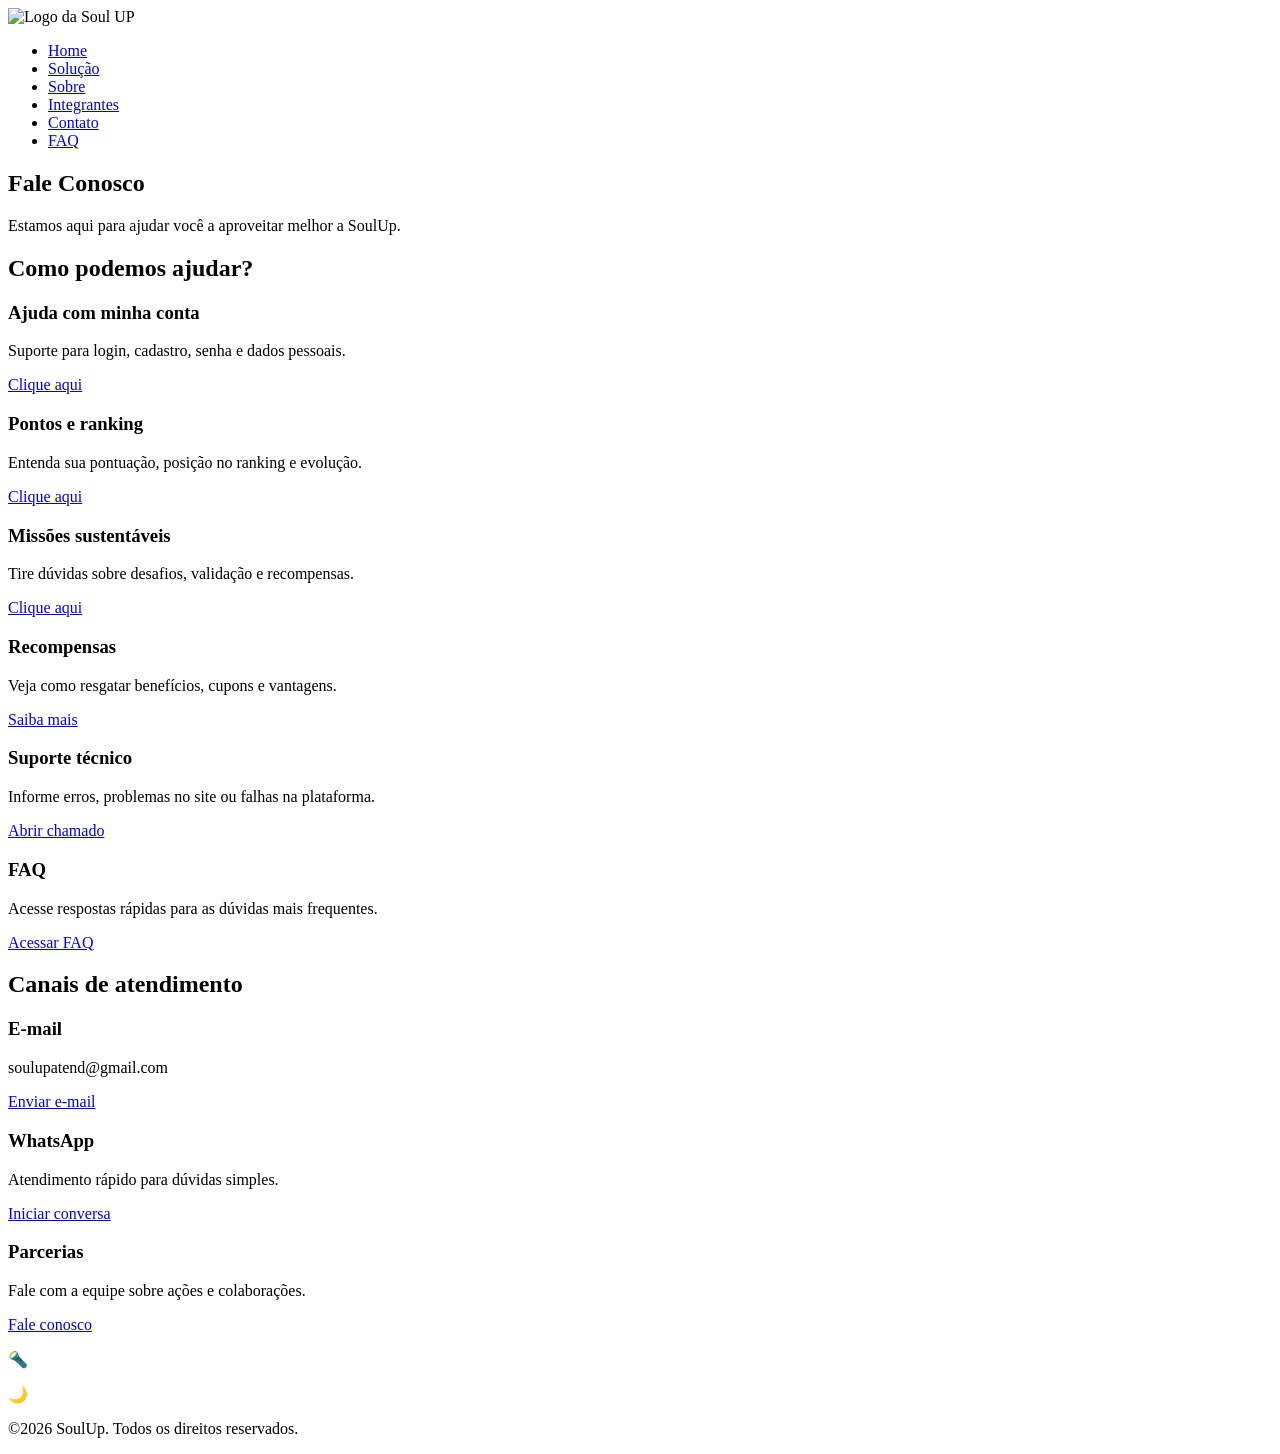
==== paginas/contato.html @ 5baa3fd8 "Merge pull request #9 from luishdev0/main Deixei as caixas redondas, criando class margin bottom par" ====
<!DOCTYPE html>
<html lang="pt-br">

<head>

  <!-- Configuração de caracteres -->
  <meta charset="UTF-8">

  <!-- Responsividade para dispositivos móveis -->
  <meta name="viewport" content="width=device-width, initial-scale=1.0">

  <!-- Título da página -->
  <title>Contato | Soul UP</title>

  <!-- Arquivo CSS principal -->
  <link rel="stylesheet" href="../assets/css/main.css">

  <!-- Conexão antecipada com Google Fonts -->
  <link rel="preconnect" href="https://fonts.googleapis.com">

  <!-- Conexão antecipada com servidor de fontes -->
  <link rel="preconnect" href="https://fonts.gstatic.com" crossorigin>

  <!-- Importação das fontes usadas no projeto -->
  <link href="https://fonts.googleapis.com/css2?family=Archivo+Black&family=Lexend+Deca:wght@100..900&display=swap"
    rel="stylesheet">

</head>

<body>

  <!-- =========================
       CABEÇALHO DO SITE
  ========================== -->
  <header class="cabecalho">

    <!-- Logo da Soul UP -->
    <img src="../assets/imagens/img-01-logo.svg" alt="Logo da Soul UP">

    <!-- Menu de navegação -->
    <nav class="menu">
      <ul>

        <!-- Links das páginas -->
        <li><a href="../index.html">Home</a></li>
        <li><a href="./solucao.html">Solução</a></li>
        <li><a href="./sobre.html">Sobre</a></li>
        <li><a href="./integrantes.html">Integrantes</a></li>
        <li><a href="./contato.html">Contato</a></li>
        <li><a href="./faq.html">FAQ</a></li>

      </ul>
    </nav>

  </header>

  <!-- =========================
       CONTEÚDO PRINCIPAL
  ========================== -->
  <main class="contato-soulup">

    <!-- Hero / topo da página -->
    <section class="contato-hero">

      <!-- Título principal -->
      <h1>Fale Conosco</h1>

      <!-- Texto de apoio -->
      <p>Estamos aqui para ajudar você a aproveitar melhor a SoulUp.</p>

    </section>

    <!-- =========================
         PRIMEIRA SEÇÃO DE CONTATO
    ========================== -->
    <section class="contato-bloco">

      <!-- Título da seção -->
      <h2 class="titul0">Como podemos ajudar?</h2>
      

      <!-- Grid de cards -->
      <div class="contato-grid">

        <!-- Card ajuda com conta -->
        <article class="contato-caixa">
          <div>
            <h3>Ajuda com minha conta</h3>
            <p>Suporte para login, cadastro, senha e dados pessoais.</p>
          </div>

          <!-- Botão/link -->
          <a href="#">Clique aqui</a>
        </article>

        <!-- Card pontos e ranking -->
        <article class="contato-caixa">
          <div>
            <h3>Pontos e ranking</h3>
            <p>Entenda sua pontuação, posição no ranking e evolução.</p>
          </div>

          <a href="#">Clique aqui</a>
        </article>

        <!-- Card missões sustentáveis -->
        <article class="contato-caixa">
          <div>
            <h3>Missões sustentáveis</h3>
            <p>Tire dúvidas sobre desafios, validação e recompensas.</p>
          </div>

          <a href="#">Clique aqui</a>
        </article>

        <!-- Card recompensas -->
        <article class="contato-caixa">
          <div>
            <h3>Recompensas</h3>
            <p>Veja como resgatar benefícios, cupons e vantagens.</p>
          </div>

          <a href="#">Saiba mais</a>
        </article>

        <!-- Card suporte técnico -->
        <article class="contato-caixa">
          <div>
            <h3>Suporte técnico</h3>
            <p>Informe erros, problemas no site ou falhas na plataforma.</p>
          </div>

          <a href="#">Abrir chamado</a>
        </article>

        <!-- Card FAQ -->
        <article class="contato-caixa">
          <div>
            <h3>FAQ</h3>
            <p>Acesse respostas rápidas para as dúvidas mais frequentes.</p>
          </div>

          <!-- Link levando para página FAQ -->
          <a href="./faq.html">Acessar FAQ</a>
        </article>

      </div>
    </section>

    <!-- =========================
         SEÇÃO DE CANAIS
    ========================== -->
    <section class="contato-bloco contato-bloco--cinza">

      <!-- Título da seção -->
      <h2 class="titul0">Canais de atendimento</h2>

      <!-- Grid menor -->
      <div class="contato-grid contato-grid--menor">

        <!-- Card e-mail -->
        <article class="contato-caixa">
          <div>
            <h3>E-mail</h3>
            <p> soulupatend@gmail.com </p>
          </div>

          <a href="https://mail.google.com/mail/?view=cm&fs=1&to=soulupatend@gmail.com&su=Contato%20SoulUp&body=Olá,%20preciso%20de%20ajuda%20com%20minha%20conta."
            target="_blank">
            Enviar e-mail
          </a>
          </a>
          </a>

        </article>

        <!-- Card WhatsApp -->
        <article class="contato-caixa">
          <div>
            <h3>WhatsApp</h3>
            <p>Atendimento rápido para dúvidas simples.</p>
          </div>

          <a href="#">Iniciar conversa</a>
        </article>

        <!-- Card parcerias -->
        <article class="contato-caixa">
          <div>
            <h3>Parcerias</h3>
            <p>Fale com a equipe sobre ações e colaborações.</p>
          </div>

          <a href="./faq.html">Fale conosco</a>
        </article>

      </div>
    </section>
    <div class="botoes">
      <p id="luz">🔦</p>
      <p id="noite">🌙</p>
    </div>

  </main>

  <footer>
    <p>&copy;2026 SoulUp. Todos os direitos reservados.</p>
  </footer>

  <!-- Arquivo JavaScript -->
  <script src="../assets/JS/contato.js"></script>

</body>

</html>
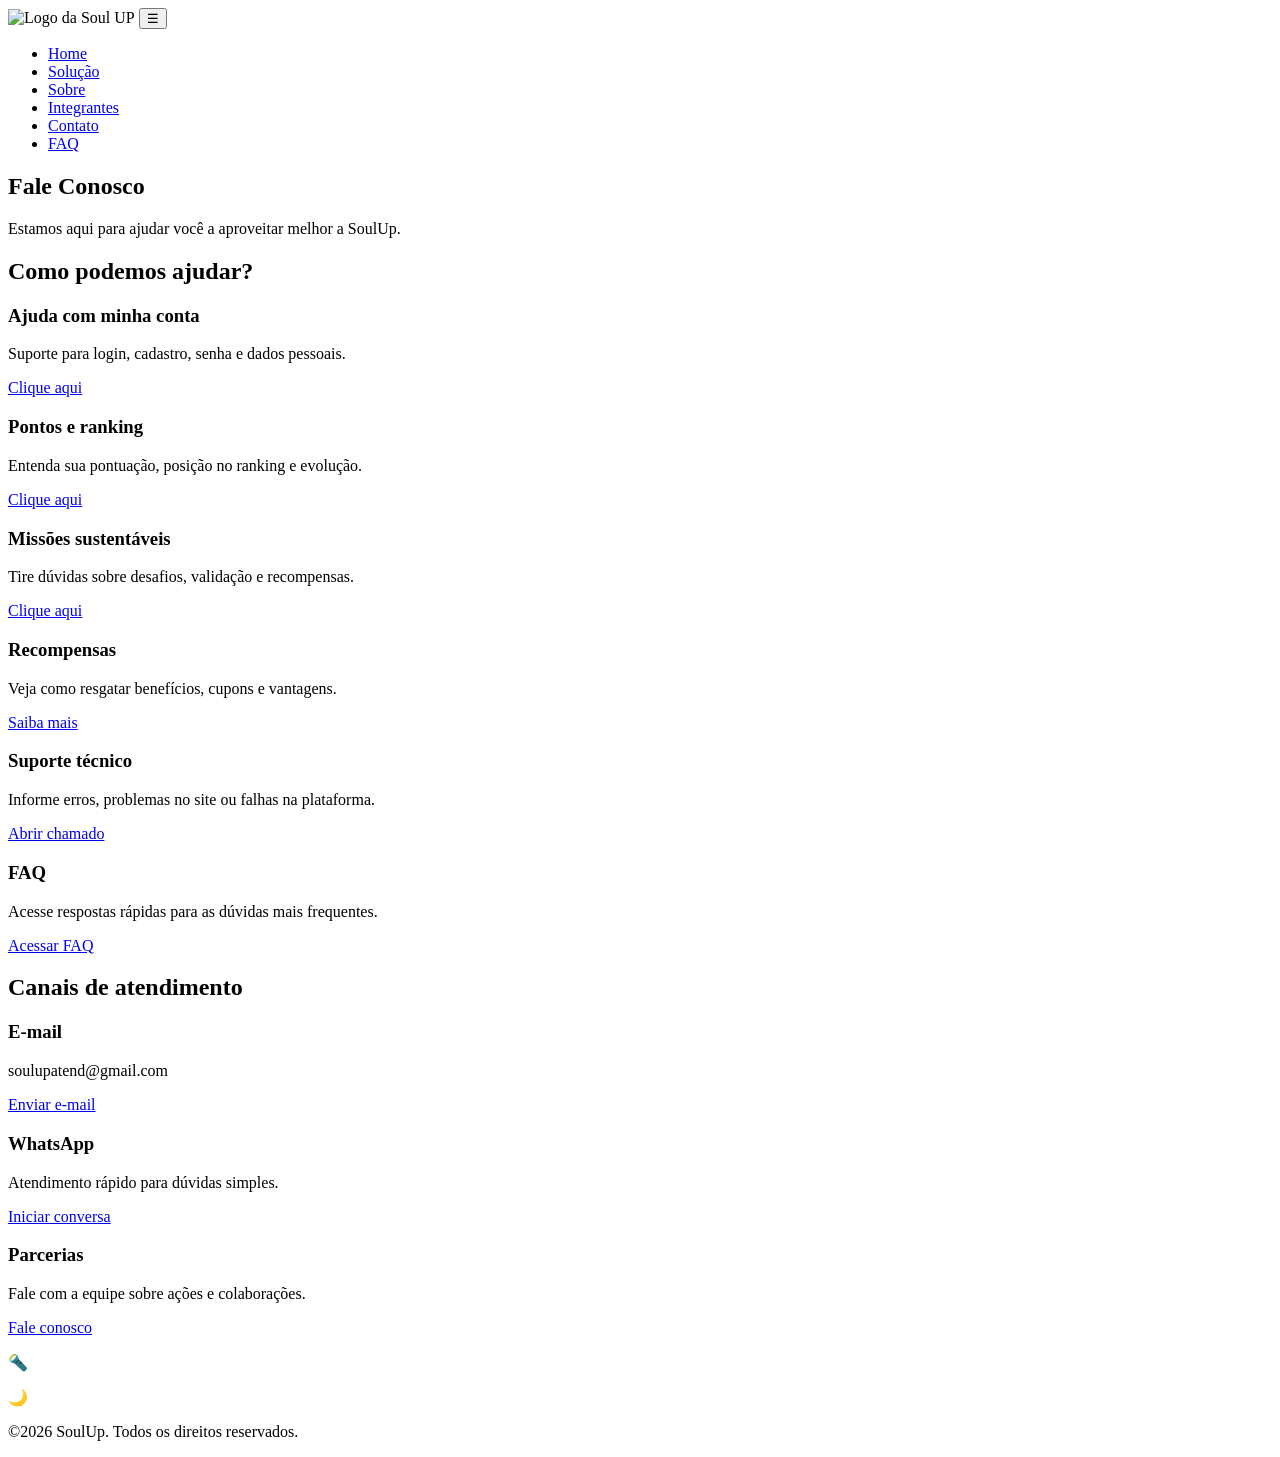
==== commit 1ff46b92: "feat: adicionado menu hamburguer para celular" ====
--- a/paginas/contato.html
+++ b/paginas/contato.html
@@ -24,6 +24,8 @@
   <!-- Importação das fontes usadas no projeto -->
   <link href="https://fonts.googleapis.com/css2?family=Archivo+Black&family=Lexend+Deca:wght@100..900&display=swap"
     rel="stylesheet">
+
+  <script src="../assets/JS/contato.js" defer></script>
 
 </head>
 
@@ -36,6 +38,10 @@
 
     <!-- Logo da Soul UP -->
     <img src="../assets/imagens/img-01-logo.svg" alt="Logo da Soul UP">
+    
+    <button class="menu-toggle" id="menu-toggle">
+      ☰
+    </button>
 
     <!-- Menu de navegação -->
     <nav class="menu">
@@ -77,7 +83,7 @@
 
       <!-- Título da seção -->
       <h2 class="titul0">Como podemos ajudar?</h2>
-      
+
 
       <!-- Grid de cards -->
       <div class="contato-grid">
@@ -208,7 +214,7 @@
   </footer>
 
   <!-- Arquivo JavaScript -->
-  <script src="../assets/JS/contato.js"></script>
+
 
 </body>
 
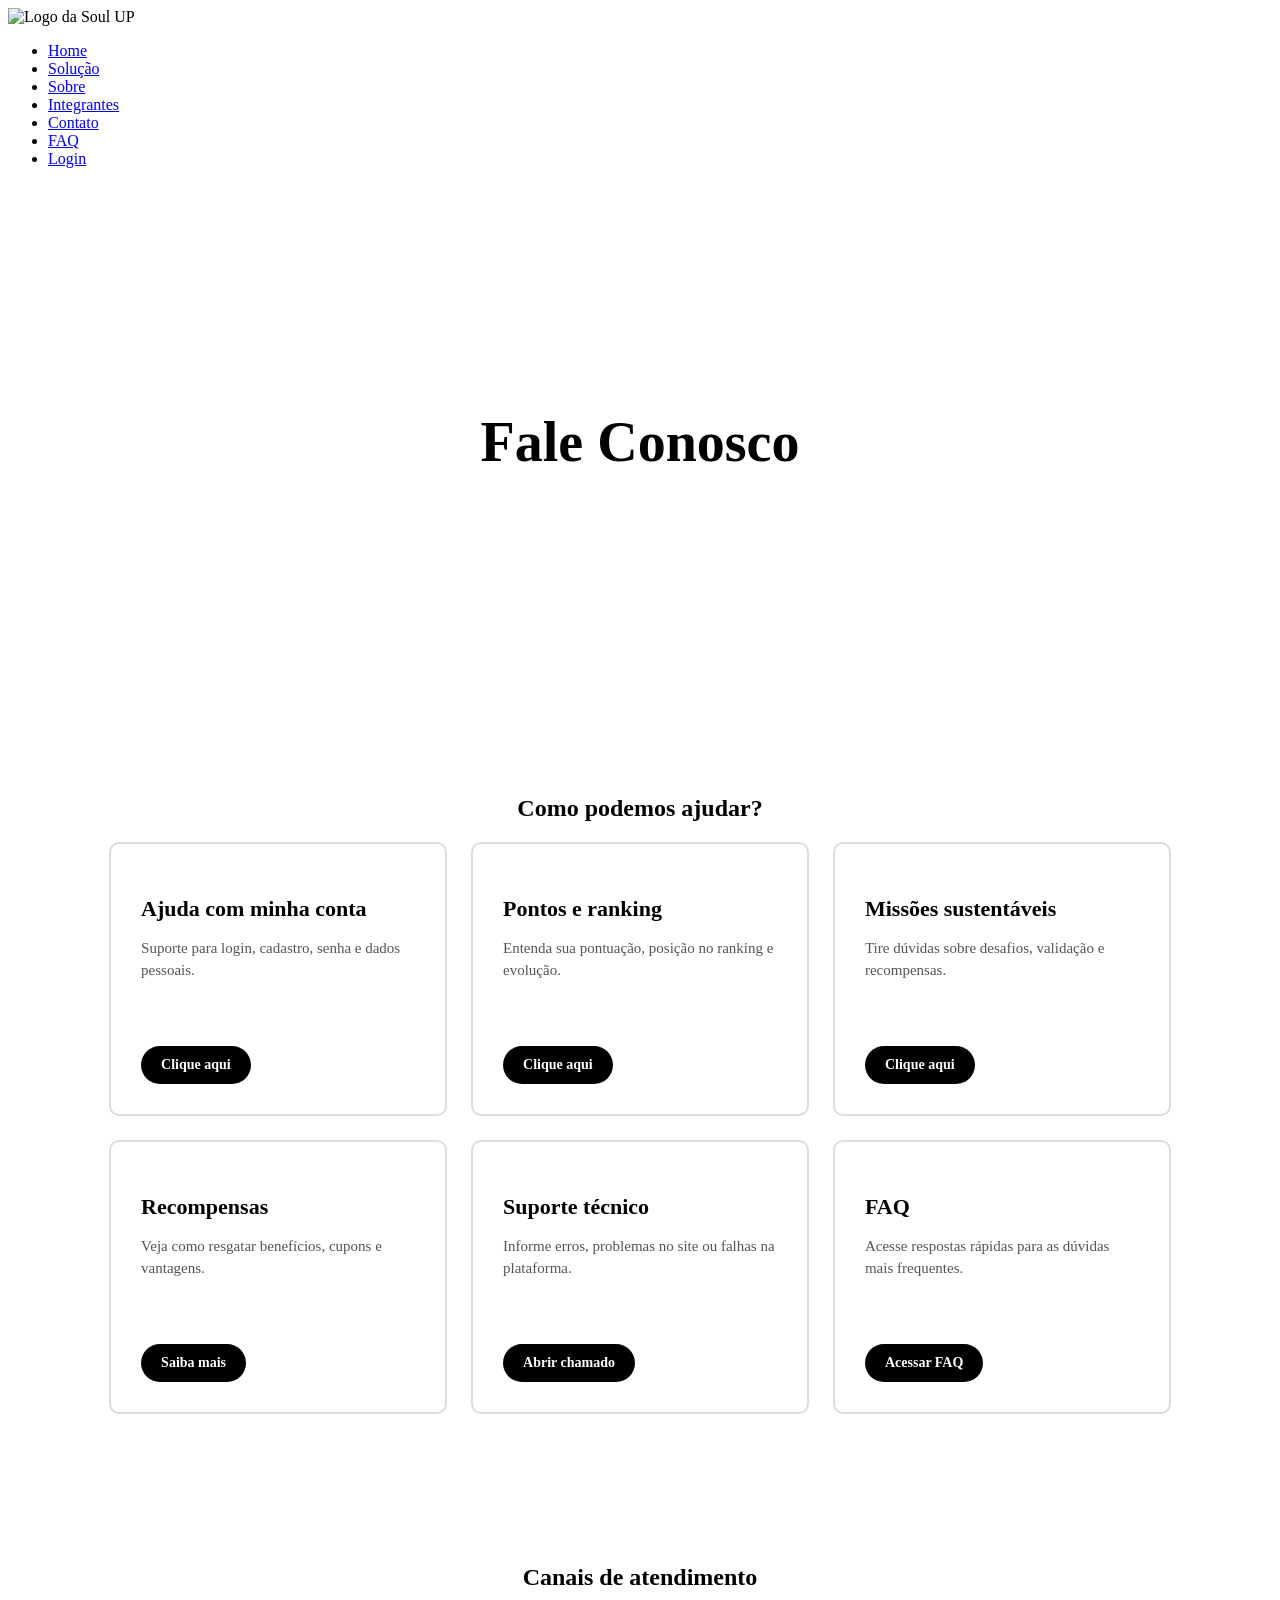
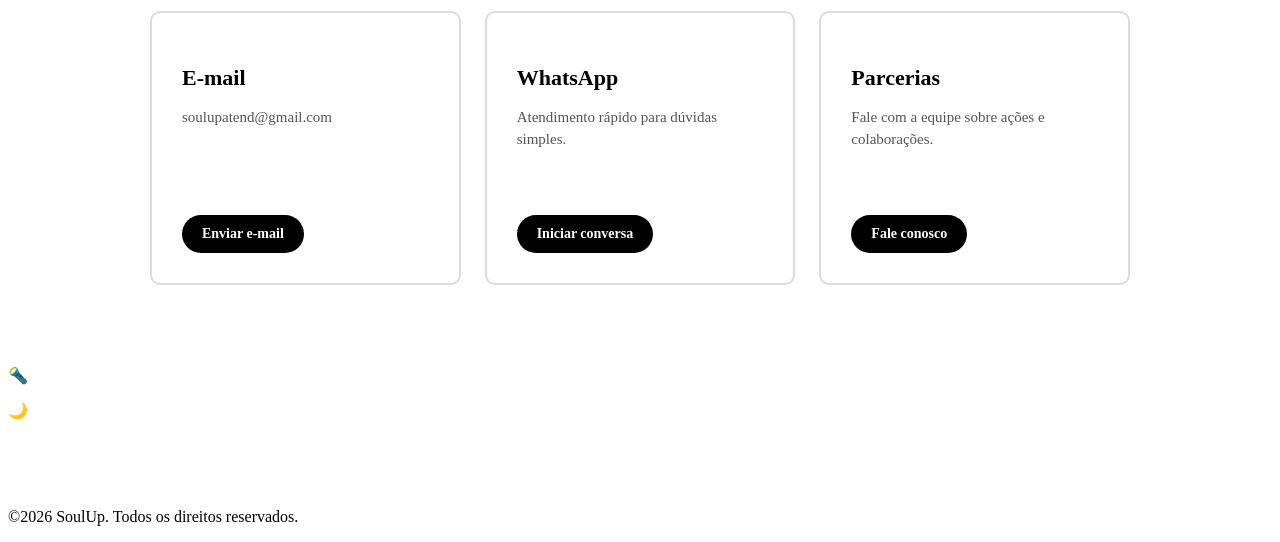
==== commit 99c2afd1: "feat: adicionado paginas: login e cadastro , suas responsividades e modo escuro." ====
--- a/paginas/contato.html
+++ b/paginas/contato.html
@@ -54,6 +54,8 @@
         <li><a href="./integrantes.html">Integrantes</a></li>
         <li><a href="./contato.html">Contato</a></li>
         <li><a href="./faq.html">FAQ</a></li>
+        <li><a href="./login.html">Login</a></li>
+
 
       </ul>
     </nav>
--- a/assets/css/main.css
+++ b/assets/css/main.css
@@ -0,0 +1,11 @@
+@import url(./base.css);
+@import url(./cabecalho.css);
+@import url(./hero.css);
+@import url(./contato.css);
+@import url(./index.css);
+@import url(./footer.css);
+@import url(./faq.css);
+@import url(./sobre.css);
+@import url(./login.css);
+@import url(./cadastro.css);
+@import url(./modal.css)
